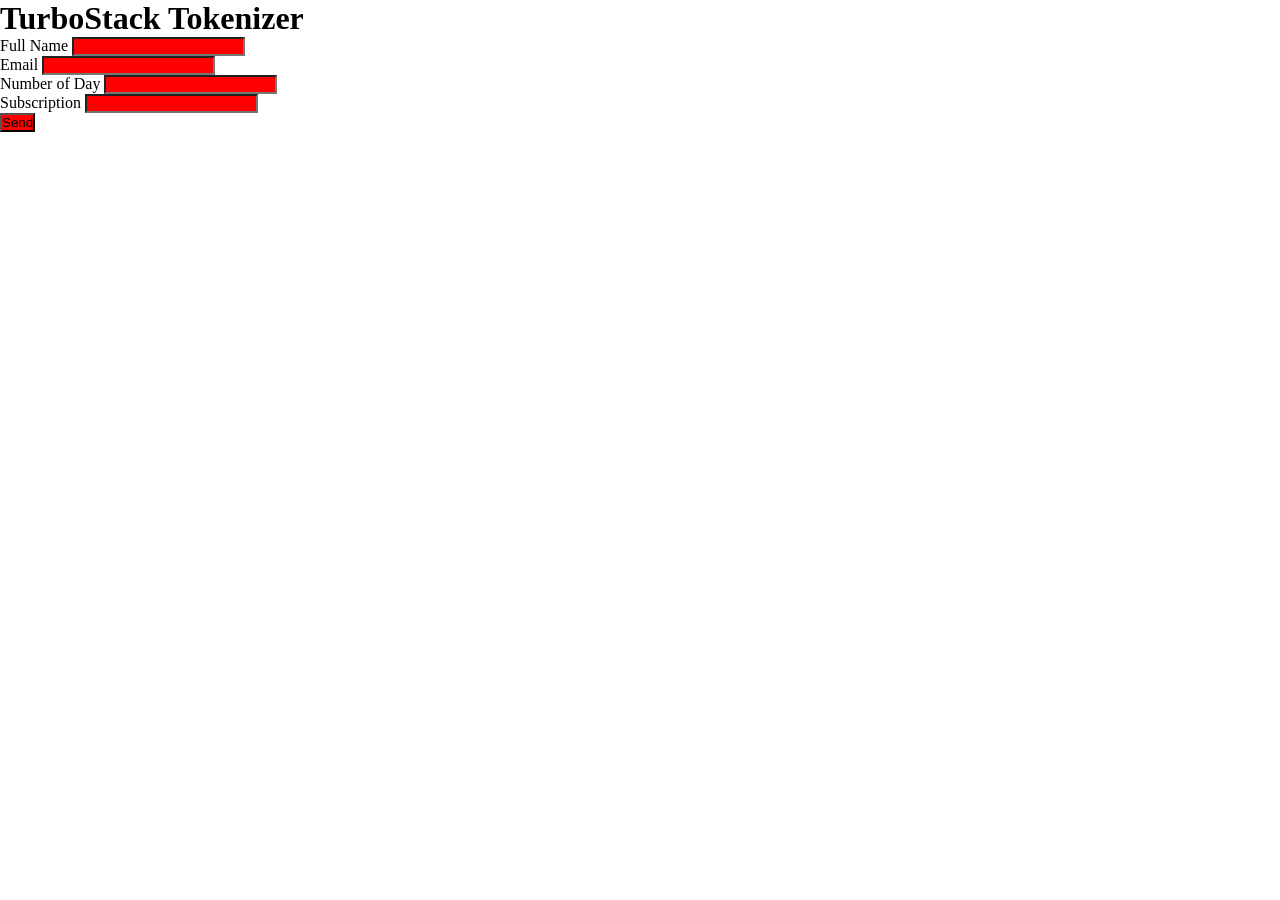
==== views/index.html @ 1cb68c7d "add: fileserver" ====
<!DOCTYPE html>
<html lang="en">

<head>
    <meta charset="UTF-8">
    <meta name="viewport" content="width=device-width, initial-scale=1.0">
    <link rel="stylesheet" href="/styles/styles.css" type="text/css">
    <title>Generate token</title>
</head>

<body>
    <h1>TurboStack Tokenizer</h1>
    <form action="/token" method="post">
        <div>
            <label for="">Full Name</label>
            <input type="text" name="full_name" id="full_name">
        </div>
        <div>
            <label for="">Email</label>
            <input type="text" name="email" id="email">
        </div>
        <div>
            <label for="">Number of Day</label>
            <input type="number" name="number_of_day" id="number_of_day">
        </div>
        <div>
            <label for="">Subscription</label>
            <input type="text" name="subscription" id="subscription">
        </div>
        <input type="submit" value="Send">
    </form>
</body>


</html>
---- styles/styles.css ----
* {
    margin: 0%;
    padding: 0%;
}
input {
    background-color: red;
}
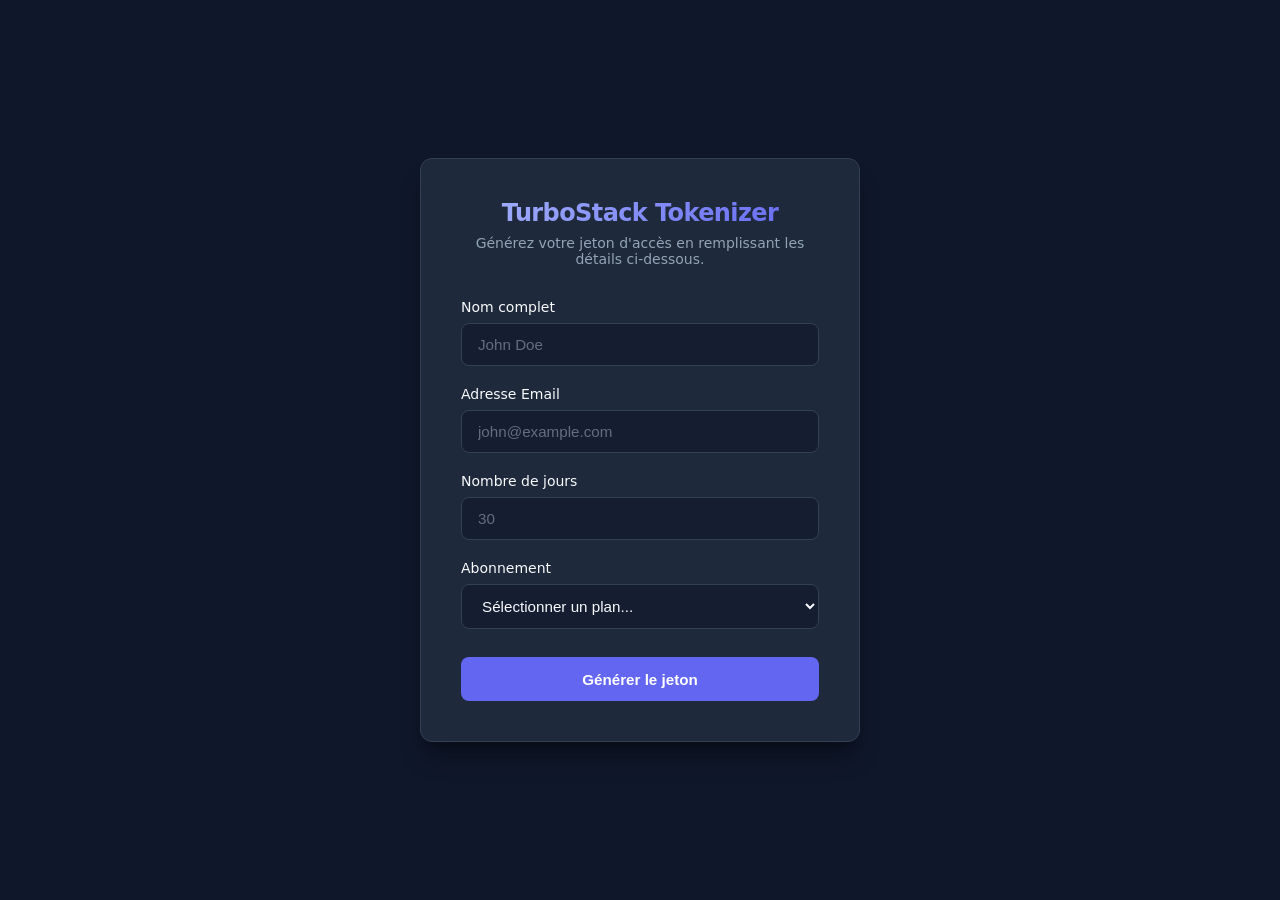
==== commit 12234f5b: "fix: index design" ====
--- a/views/index.html
+++ b/views/index.html
@@ -1,35 +1,186 @@
 <!DOCTYPE html>
-<html lang="en">
+<html lang="fr">
 
 <head>
     <meta charset="UTF-8">
     <meta name="viewport" content="width=device-width, initial-scale=1.0">
-    <link rel="stylesheet" href="/styles/styles.css" type="text/css">
-    <title>Generate token</title>
+    <title>Generate Token - TurboStack</title>
+    <style>
+        /* --- Reset & Variables --- */
+        :root {
+            --bg-color: #0f172a;
+            --card-bg: #1e293b;
+            --accent-color: #6366f1;
+            --accent-hover: #4f46e5;
+            --text-main: #f8fafc;
+            --text-muted: #94a3b8;
+            --border-color: #334155;
+            --focus-ring: rgba(99, 102, 241, 0.35);
+            --radius: 12px;
+            --transition: all 0.2s cubic-bezier(0.4, 0, 0.2, 1);
+        }
+
+        * {
+            box-sizing: border-box;
+            margin: 0;
+            padding: 0;
+        }
+
+        body {
+            font-family: system-ui, -apple-system, BlinkMacSystemFont, 'Segoe UI', Roboto, Oxygen, Ubuntu, Cantarell, sans-serif;
+            background-color: var(--bg-color);
+            color: var(--text-main);
+            min-height: 100vh;
+            display: flex;
+            justify-content: center;
+            align-items: center;
+            padding: 1.5rem;
+        }
+
+        /* --- Conteneur de carte --- */
+        .card {
+            background-color: var(--card-bg);
+            border: 1px solid var(--border-color);
+            border-radius: var(--radius);
+            padding: 2.5rem;
+            width: 100%;
+            max-width: 440px;
+            box-shadow: 0 20px 25px -5px rgba(0, 0, 0, 0.3), 0 8px 10px -6px rgba(0, 0, 0, 0.3);
+        }
+
+        /* --- En-tête --- */
+        .card-header {
+            margin-bottom: 2rem;
+            text-align: center;
+        }
+
+        .card-header h1 {
+            font-size: 1.5rem;
+            font-weight: 700;
+            letter-spacing: -0.025em;
+            background: linear-gradient(135deg, #a5b4fc 0%, #6366f1 100%);
+            -webkit-background-clip: text;
+            -webkit-text-fill-color: transparent;
+            margin-bottom: 0.5rem;
+        }
+
+        .card-header p {
+            font-size: 0.875rem;
+            color: var(--text-muted);
+        }
+
+        /* --- Formulaire --- */
+        form {
+            display: flex;
+            flex-direction: column;
+            gap: 1.25rem;
+        }
+
+        .form-group {
+            display: flex;
+            flex-direction: column;
+            gap: 0.5rem;
+        }
+
+        label {
+            font-size: 0.875rem;
+            font-weight: 500;
+            color: var(--text-main);
+        }
+
+        /* Inputs --- */
+        input[type="text"],
+        input[type="email"],
+        input[type="number"],
+        select {
+            width: 100%;
+            padding: 0.75rem 1rem;
+            background-color: rgba(15, 23, 42, 0.6);
+            border: 1px solid var(--border-color);
+            border-radius: 8px;
+            color: var(--text-main);
+            font-size: 0.95rem;
+            outline: none;
+            transition: var(--transition);
+        }
+
+        input[type="text"]:focus,
+        input[type="email"]:focus,
+        input[type="number"]:focus,
+        select:focus {
+            border-color: var(--accent-color);
+            box-shadow: 0 0 0 4px var(--focus-ring);
+            background-color: rgba(15, 23, 42, 0.9);
+        }
+
+        input::placeholder {
+            color: var(--text-muted);
+            opacity: 0.6;
+        }
+
+        /* --- Bouton d'envoi --- */
+        input[type="submit"] {
+            margin-top: 0.5rem;
+            padding: 0.85rem;
+            background-color: var(--accent-color);
+            color: #ffffff;
+            border: none;
+            border-radius: 8px;
+            font-size: 0.95rem;
+            font-weight: 600;
+            cursor: pointer;
+            transition: var(--transition);
+        }
+
+        input[type="submit"]:hover {
+            background-color: var(--accent-hover);
+            transform: translateY(-1px);
+        }
+
+        input[type="submit"]:active {
+            transform: translateY(0);
+        }
+    </style>
 </head>
 
 <body>
-    <h1>TurboStack Tokenizer</h1>
-    <form action="/token" method="post">
-        <div>
-            <label for="">Full Name</label>
-            <input type="text" name="full_name" id="full_name">
-        </div>
-        <div>
-            <label for="">Email</label>
-            <input type="text" name="email" id="email">
-        </div>
-        <div>
-            <label for="">Number of Day</label>
-            <input type="number" name="number_of_day" id="number_of_day">
-        </div>
-        <div>
-            <label for="">Subscription</label>
-            <input type="text" name="subscription" id="subscription">
-        </div>
-        <input type="submit" value="Send">
-    </form>
+
+    <main class="card">
+        <header class="card-header">
+            <h1>TurboStack Tokenizer</h1>
+            <p>Générez votre jeton d'accès en remplissant les détails ci-dessous.</p>
+        </header>
+
+        <form action="/token" method="post">
+            <div class="form-group">
+                <label for="full_name">Nom complet</label>
+                <input type="text" name="full_name" id="full_name" placeholder="John Doe" required>
+            </div>
+
+            <div class="form-group">
+                <label for="email">Adresse Email</label>
+                <input type="email" name="email" id="email" placeholder="john@example.com" required>
+            </div>
+
+            <div class="form-group">
+                <label for="number_of_day">Nombre de jours</label>
+                <input type="number" name="number_of_day" id="number_of_day" placeholder="30" min="1" required>
+            </div>
+
+            <div class="form-group">
+                <label for="subscription">Abonnement</label>
+                <select name="subscription" id="subscription" required>
+                    <option value="" disabled selected>Sélectionner un plan...</option>
+                    <option value="free">Free</option>
+                    <option value="pro">Pro</option>
+                    <option value="enterprise">Enterprise</option>
+                </select>
+            </div>
+
+            <input type="submit" value="Générer le jeton">
+        </form>
+    </main>
+
 </body>
 
-
 </html>
